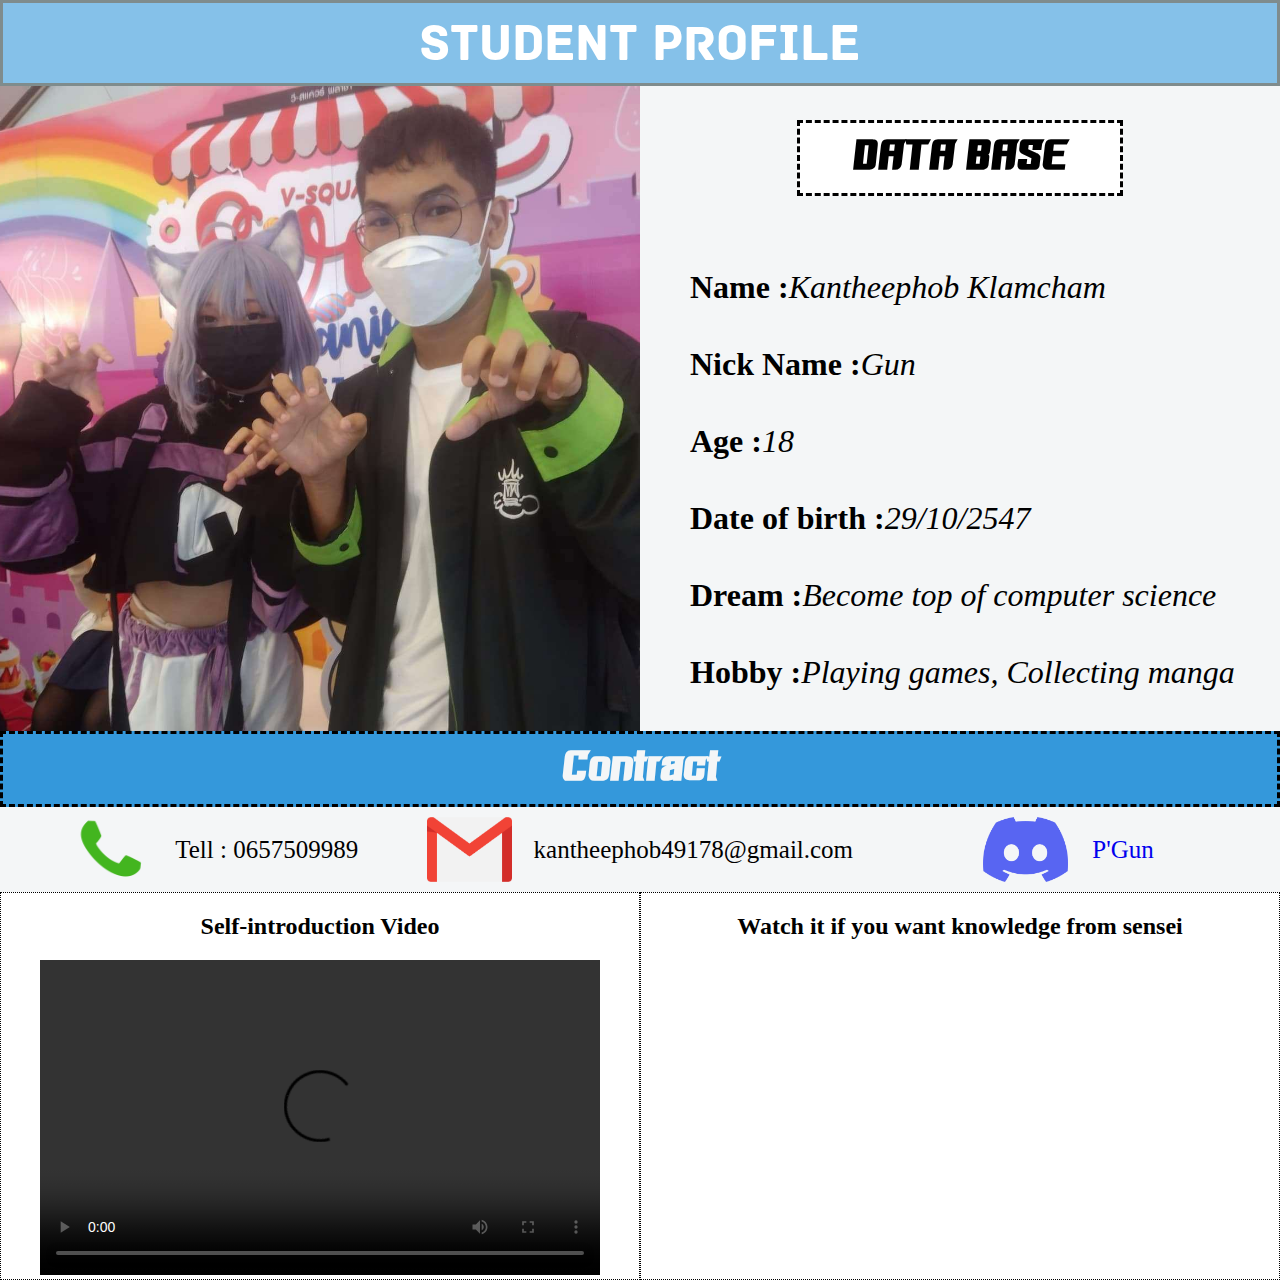
==== index.html @ 4c76bc25 "Prototype Webpage" ====
<!DOCTYPE html>
<html lang="en">
    <head>
        <meta charset="UTF-8">
        <meta name="viewport" content="width=device-width, initial-scale=1.0">
        <title>คุณอยากให้เป็นเว็บอะไรละ</title>
        <link rel="shortcut icon" type="x-icon" href="./image/Kuroko icon.png">
        <link rel="stylesheet" href="./css/style.css">
    </head>
    <body>
        <div class="Title">
            Student Profile
        </div>
        <div class="sec1">
            <img src="./image/received_1507843426345544.jpg" alt="I love cosplay" width="500px" title="I need girlfriend cosplayer" class="Picture">
            <div>
                <div class="infoh1">
                    <h1>DATA BASE</h1>
                </div>
                <p><strong>Name :</strong> <em>Kantheephob Klamcham</em></p>
                <p><strong>Nick Name :</strong> <em>Gun</em></p>
                <p><strong>Age :</strong> <em>18</em></p>
                <p><strong>Date of birth :</strong> <em>29/10/2547</em></p>
                <p><strong>Dream :</strong> <em>Become top of computer science</em></p>
                <p><strong>Hobby :</strong> <em>Playing games, Collecting manga</em></p>
            </div>
        </div>
        <h2 class="Header2">Contract</h2>
        <div class="sec2">
            <div class="Phone">
                <img src="./image/png-tel-phone-icon-png-clipart-best-image-938-360.png" alt="Phone" title="Don't call me too much ">
                <p>Tell : 0657509989</p>
            </div>
            <div class="Gmail">
                <img src="./image/gmail icon.png" alt="Gmail" title="Didn't read that much">
                <p>kantheephob49178@gmail.com</p>
            </div>
            <div class="Discord">
                <img src="./image/discord icon.png" alt="Discord" title="Click and add friend to contract me">
                <a href="https://discordapp.com/users/962137014445166592" target="_blank"><p>P'Gun</p></a>
            </div>
        </div>
        <div class="sec3">
            <div class="Video">
                <h2>Self-introduction Video</h2>
                <video src="./VDO/Self-introduction.mp4" controls width="560" height="315"></video>
            </div>
            <div class="Youtube">
                <h2>Watch it if you want knowledge from sensei</h2>
                <iframe width="560" height="315" src="https://www.youtube.com/embed/O-eGo0Abg3U?si=nqaRnzW6DaDNOqs1" title="YouTube video player" frameborder="0" allow="accelerometer; autoplay; clipboard-write; encrypted-media; gyroscope; picture-in-picture; web-share" allowfullscreen></iframe>
            </div>
        </div>
    </body>
</html>
---- css/style.css ----
@font-face {
    font-family: Archive;
    src: url(../Fonts/Archive-Regular.woff);
}

@font-face {
    font-family: Doyser;
    src: url(../Fonts/B2\ SIGN\ Big\ Match.woff);
}

body {
    margin: 0;
}

.Title {
    background-color: #85C1E9;
    text-align: center;
    border : 3px solid #7F8C8D;
    font-family: Archive;
    color: white;
    font-size: 50px;
    margin: 0 auto;
    padding: 10px;
    position: sticky;
    top: 0;
    left: 0;
    right: 0;
    z-index: 1;
}

.sec1 {
    background-color: #F4F6F7;
    overflow: auto;
    display: grid;
    grid-template-columns: repeat(2, 1fr);
}

.sec1 img{
    width: 100%;
    height: 100%;
    object-fit: cover;
}

.infoh1{
    display: flex;
    justify-content: center;
    align-items: center;
}

h1 {
    background-color: white;
    text-align: center;
    border: black dashed;
    width: 50%;
    font-family: Doyser;
    font-size: 50px;
}

.Picture {
    float: right;
}

.sec1 p{
    list-style: none;
    font-size: larger;
    display: flex;
    justify-content: left;
    align-items: center;
    margin: 40px 0;
    margin-left: 50px;
    font-size: 200%;
    background-color: #F4F6F7;
}

.Header2{
    text-align: center;
    font-family: Doyser;
    font-size: 50px;
    border: black dashed;
    margin: 0;
    background-color: #3498DB;
    color: #F4F6F7;
}

.sec2{
    display: grid;
    grid-template-columns: repeat(3, 1fr);
    background-color: #F4F6F7;
}

.sec2 img{
    width: 20%;
}

.sec2 p{
    margin-left: 5%;
    font-size: 25px;
}

.sec2 a{
    font-size: 25px;
    margin-left: 5%;
    text-decoration: none;
}

.Phone {
    display: flex;
    justify-content: center;
    align-items: center;
}

.Gmail {
    display: flex;
    justify-content: center;
    align-items: center;
}

.Discord {
    display: flex;
    justify-content: center;
    align-items: center;
} 

.sec3{
    display: grid;
    grid-template-columns: repeat(2, 1fr);
}

.Video {
    text-align: center;
    align-items: center;
    border: 1px dotted black;
}

.Youtube {
    text-align: center;
    align-items: center;
    border: 1px dotted black;
}
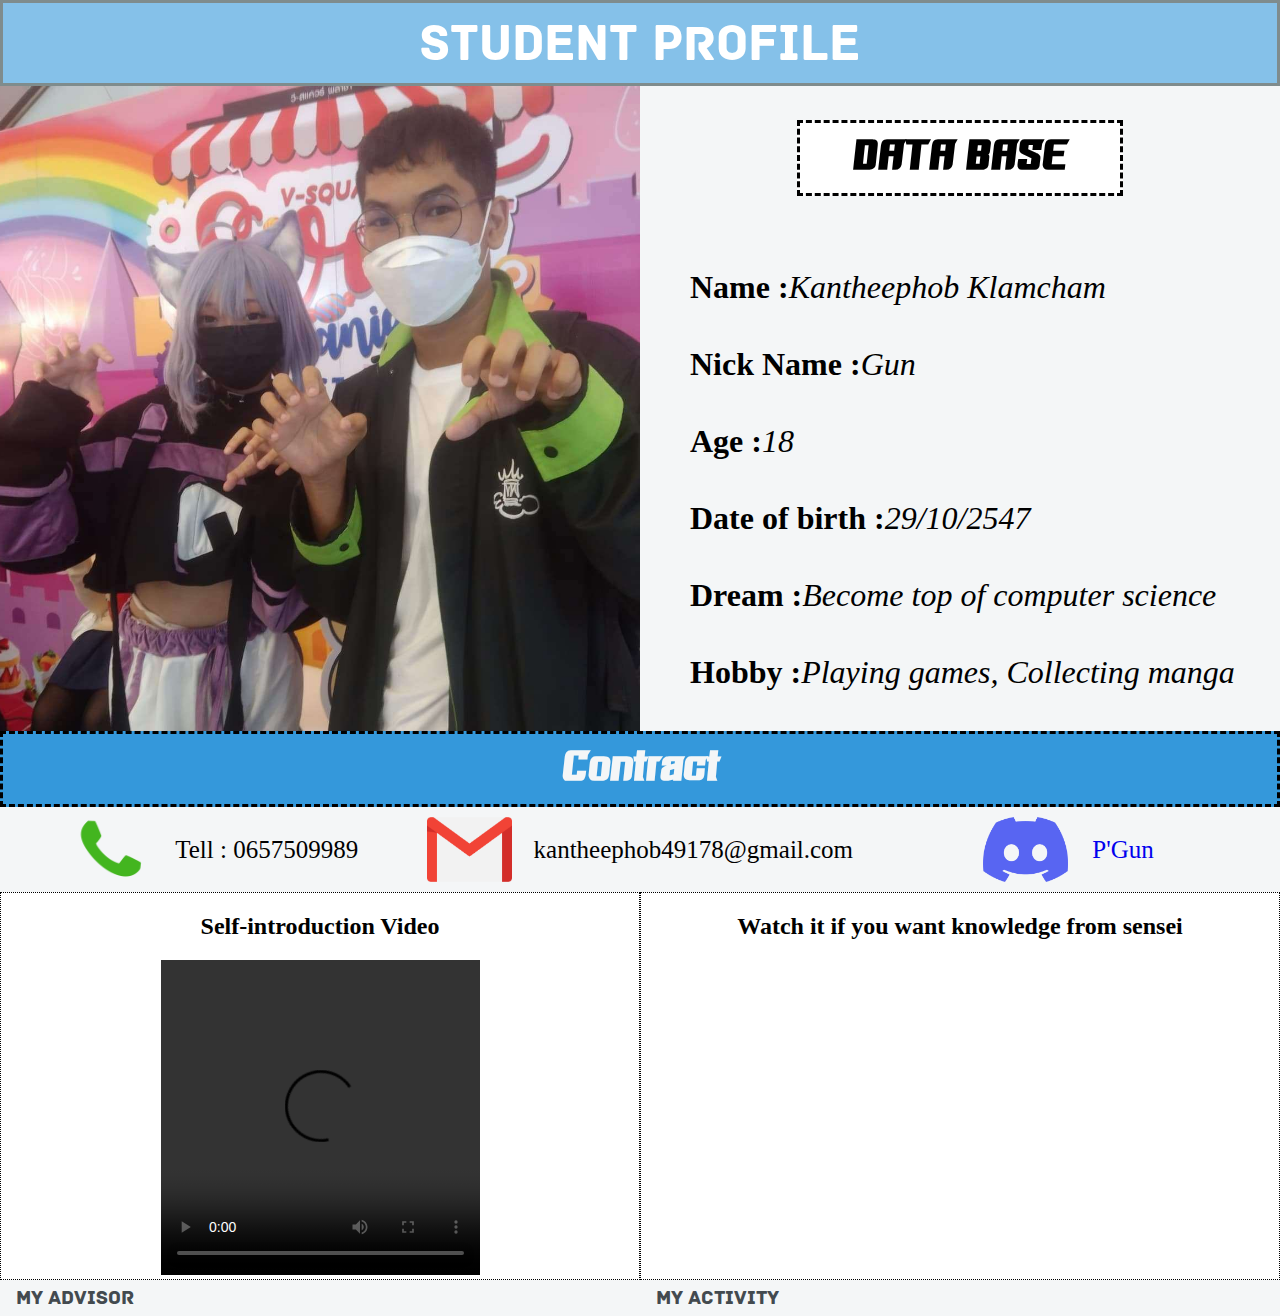
==== commit 061114f2: "Add link to my advisor and my activity in index" ====
--- a/index.html
+++ b/index.html
@@ -43,12 +43,16 @@
         <div class="sec3">
             <div class="Video">
                 <h2>Self-introduction Video</h2>
-                <video src="./VDO/Self-introduction.mp4" controls width="560" height="315"></video>
+                <video src="./VDO/Self-introduction.mp4" controls width="50%" height="315"></video>
             </div>
             <div class="Youtube">
                 <h2>Watch it if you want knowledge from sensei</h2>
-                <iframe width="560" height="315" src="https://www.youtube.com/embed/O-eGo0Abg3U?si=nqaRnzW6DaDNOqs1" title="YouTube video player" frameborder="0" allow="accelerometer; autoplay; clipboard-write; encrypted-media; gyroscope; picture-in-picture; web-share" allowfullscreen></iframe>
+                <iframe width="50%" height="315" src="https://www.youtube.com/embed/O-eGo0Abg3U?si=nqaRnzW6DaDNOqs1" title="YouTube video player" frameborder="0" allow="accelerometer; autoplay; clipboard-write; encrypted-media; gyroscope; picture-in-picture; web-share" allowfullscreen></iframe>
             </div>
+        </div>
+        <div class="sec4">
+            <a href="./html/myAdvisor.html" target="_blank">My Advisor</a>
+            <a href="./html/myActivities.html" target="_blank">My Activity</a>
         </div>
     </body>
 </html>--- a/css/style.css
+++ b/css/style.css
@@ -136,4 +136,63 @@
     text-align: center;
     align-items: center;
     border: 1px dotted black;
+}
+
+.sec4 {
+    display: grid;
+    grid-template-columns: repeat(2, 1fr);
+    background-color: #F4F6F7;
+}
+
+.sec4 a{
+    font-family: Archive;
+    text-decoration: none;
+    color: #434A4F;
+    display: block;
+    font-size: 20px;
+    padding: 6px 8px 6px 16px;
+}
+
+.sec4 a:hover{
+    color: #C4CFD6;
+}
+
+
+@media only screen and (max-width:768px){
+    .sec1 {
+        background-color: #F4F6F7;
+        overflow: auto;
+        display: grid;
+        grid-template-columns: 100%;
+    }
+    .sec2{
+        display: grid;
+        grid-template-columns: 100%;
+        background-color: #F4F6F7;
+    }
+    .sec3{
+        display: grid;
+        grid-template-columns: 100%;
+    }
+}
+
+@media only screen and (max-width:600px){
+    .sidenav {
+        max-width: 110px;
+    }
+    .sec1 {
+        background-color: #F4F6F7;
+        overflow: auto;
+        display: grid;
+        grid-template-columns: 100%;
+    }
+    .sec2{
+        display: grid;
+        grid-template-columns: 100%;
+        background-color: #F4F6F7;
+    }
+    .sec3{
+        display: grid;
+        grid-template-columns: 100%;
+    }
 }